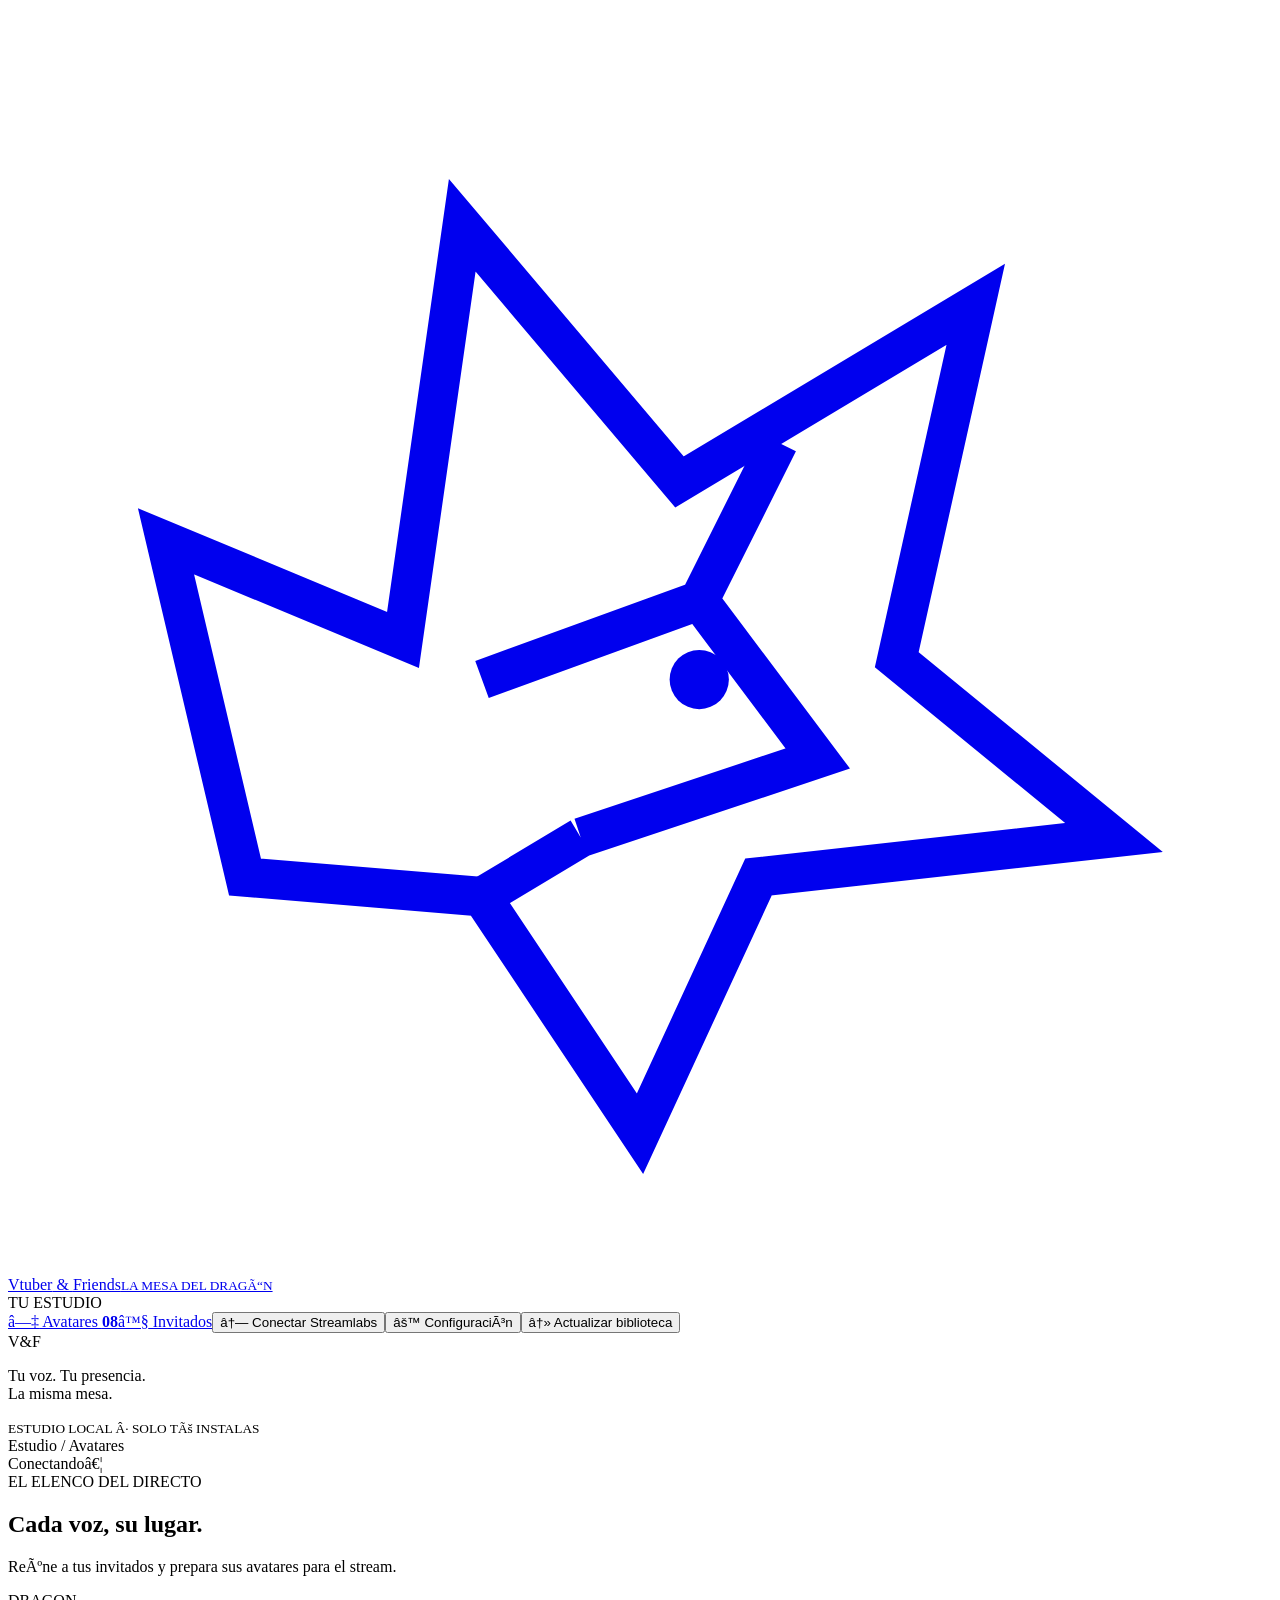
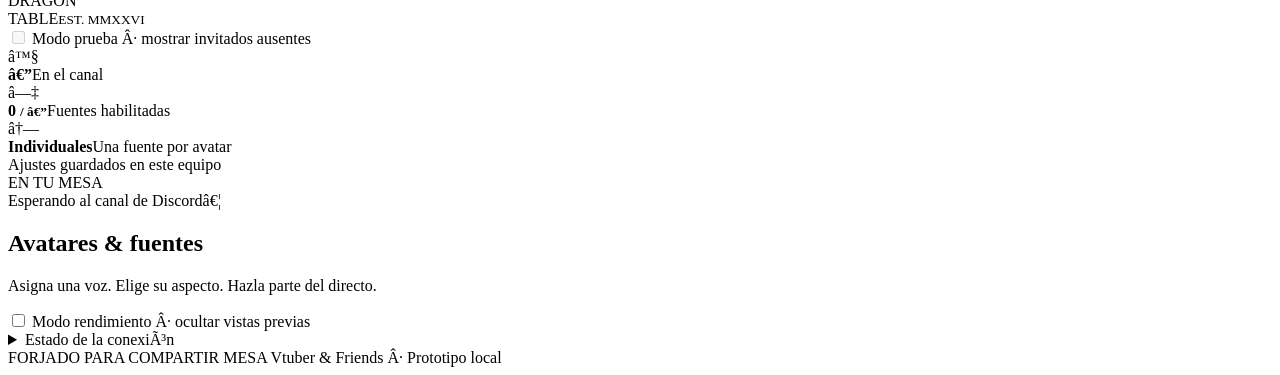
==== src/VtuberFriends/wwwroot/index.html @ 0a34852d "Add portable studio, layered Puppets and safe GitHub update bootstrap" ====
<!doctype html>
<html lang="es"><head><meta charset="utf-8"><meta name="viewport" content="width=device-width,initial-scale=1"><title>Vtuber & Friends Â· Panel</title><link rel="stylesheet" href="/panel.css?v=__UI_VERSION__"><link rel="stylesheet" href="/avatar.css?v=__UI_VERSION__"><link rel="stylesheet" href="/studio-layout.css?v=__UI_VERSION__"></head>
<body><aside class="sidebar">
<a class="brand" href="/"><svg viewBox="0 0 64 64" aria-hidden="true"><path d="M12 44 8 27l12 5 3-21 11 13 15-9-4 18 11 9-18 2-6 13-8-12Z" fill="none" stroke="currentColor" stroke-width="2"/><path d="m24 34 11-4 6 8-12 4m6-12 4-8M24 45l5-3" fill="none" stroke="currentColor" stroke-width="2"/><circle cx="35" cy="34" r="1.5" fill="currentColor"/></svg><span>Vtuber<span class="amp"> & </span>Friends<small>LA MESA DEL DRAGÃ“N</small></span></a>
<div class="nav-label">TU ESTUDIO</div><nav><a href="#cast" class="nav-active"><span>â—‡</span> Avatares <b>08</b></a><a href="#guests"><span>â™§</span> Invitados</a><button id="helpButton"><span>â†—</span> Conectar Streamlabs</button><button id="settingsButton"><span>âš™</span> ConfiguraciÃ³n</button><button id="refreshSounds"><span>â†»</span> Actualizar biblioteca</button></nav>
<div class="sidebar-bottom"><span class="crest">V&F</span><p>Tu voz. Tu presencia.<br>La misma mesa.</p><small>ESTUDIO LOCAL Â· SOLO TÃš INSTALAS</small></div></aside>
<main><header class="topbar"><div class="breadcrumb">Estudio <span>/</span> Avatares</div><div class="connection"><i id="connectionDot"></i><span id="connectionLabel">Conectandoâ€¦</span></div></header>
<section class="intro"><div><div class="eyebrow">EL ELENCO DEL DIRECTO</div><h1>Cada voz, su lugar.</h1><p>ReÃºne a tus invitados y prepara sus avatares para el stream.</p></div><div class="stamp"><span>DRAGON<br>TABLE</span><small>EST. MMXXVI</small></div></section>
<section class="source-test-tools"><label class="performance-toggle"><input id="testMode" type="checkbox" disabled> Modo prueba Â· mostrar invitados ausentes</label><p id="testModeNotice" role="status" hidden>PRUEBA ACTIVA EN STREAMLABS Â· Se muestran los avatares asignados con Â«MostrarÂ» activado. Sin voz ni sonidos de entrada/salida. DesactÃ­valo antes del directo. Al reiniciar la app queda apagado.</p></section>
<section class="overview"><div><span class="stat-icon">â™§</span><div><strong id="guestCount">â€”</strong><span>En el canal</span></div></div><div><span class="stat-icon">â—‡</span><div><strong id="activeCount">0 <small>/ â€”</small></strong><span>Fuentes habilitadas</span></div></div><div><span class="stat-icon">â†—</span><div><strong>Individuales</strong><span>Una fuente por avatar</span></div></div><div class="save-global"><i></i><span id="globalSave">Ajustes guardados en este equipo</span></div></section>
<section id="guests" class="guest-bar"><span class="section-kicker">EN TU MESA</span><div id="guestList"><span class="muted">Esperando al canal de Discordâ€¦</span></div></section>
<section id="cast"><div class="section-heading"><div><h2>Avatares & fuentes</h2><p>Asigna una voz. Elige su aspecto. Hazla parte del directo.</p></div><label class="performance-toggle"><input id="performanceMode" type="checkbox"> Modo rendimiento Â· ocultar vistas previas</label></div><div id="cards" class="cards"></div></section>
<details class="diagnostics"><summary>Estado de la conexiÃ³n</summary><p id="diagnosticSummary"></p><p id="audioHealthSummary"></p><div id="warningKinds"></div><pre id="diagnostics">Esperando datosâ€¦</pre></details>
<footer>FORJADO PARA COMPARTIR MESA <span>Vtuber & Friends Â· Prototipo local</span></footer></main>
<dialog id="help"><button id="closeHelp" class="close-dialog" aria-label="Cerrar">Ã—</button><div class="eyebrow">LISTO PARA EL DIRECTO</div><h2>Una fuente, un invitado.</h2><ol><li>Asigna un usuario a una tarjeta y activa <b>Mostrar</b>.</li><li>Pulsa <b>Copiar fuente</b>.</li><li>En Streamlabs aÃ±ade una <b>Fuente de navegador</b>, pega la URL y usa un tamaÃ±o de <b>1440 Ã— 1080</b> para HD (o 800 Ã— 600 para menor consumo).</li></ol><p>La fuente solo muestra el avatar y su nombre, con fondo transparente. La opacidad y los ajustes cambian en directo desde este panel.</p><p>Si el usuario sale del canal, su fuente queda transparente hasta que vuelva.</p></dialog>
<dialog id="settingsDialog" class="settings-dialog"><button type="button" data-close class="close-dialog" aria-label="Cerrar">Ã—</button><h2>ConfiguraciÃ³n de Discord</h2><p>Usa un bot oficial invitado a tu servidor, con acceso al canal de voz. Los invitados solo necesitan Discord.</p><form autocomplete="off"><label>Servidor (ID)<input name="guildId" inputmode="numeric" pattern="[0-9]{17,20}" required></label><label>Canal de voz (ID)<input name="channelId" inputmode="numeric" pattern="[0-9]{17,20}" required></label><label>Token del bot<input name="token" type="password" autocomplete="new-password" maxlength="512"></label><p>Para copiar IDs, activa el modo desarrollador de Discord. Crea e invita tu bot desde <a href="https://discord.com/developers/applications" target="_blank" rel="noopener noreferrer">Discord Developer Portal</a>. Al pegar otro token sustituyes el anterior.</p><div class="sound-actions"><button type="submit" class="copy-button">Guardar y conectar</button><button type="button" data-reconnect class="sound-button">Reconectar audio</button><button type="button" data-disconnect class="sound-button">Desconectar bot</button><button type="button" data-exit class="sound-button">Cerrar aplicaciÃ³n</button></div><p role="status" aria-live="polite"></p></form></dialog>
<div id="toast" role="status"></div><script type="module" src="/panel-lifetime.js?v=__UI_VERSION__"></script><script type="module" src="/panel.js?v=__UI_VERSION__"></script></body></html>
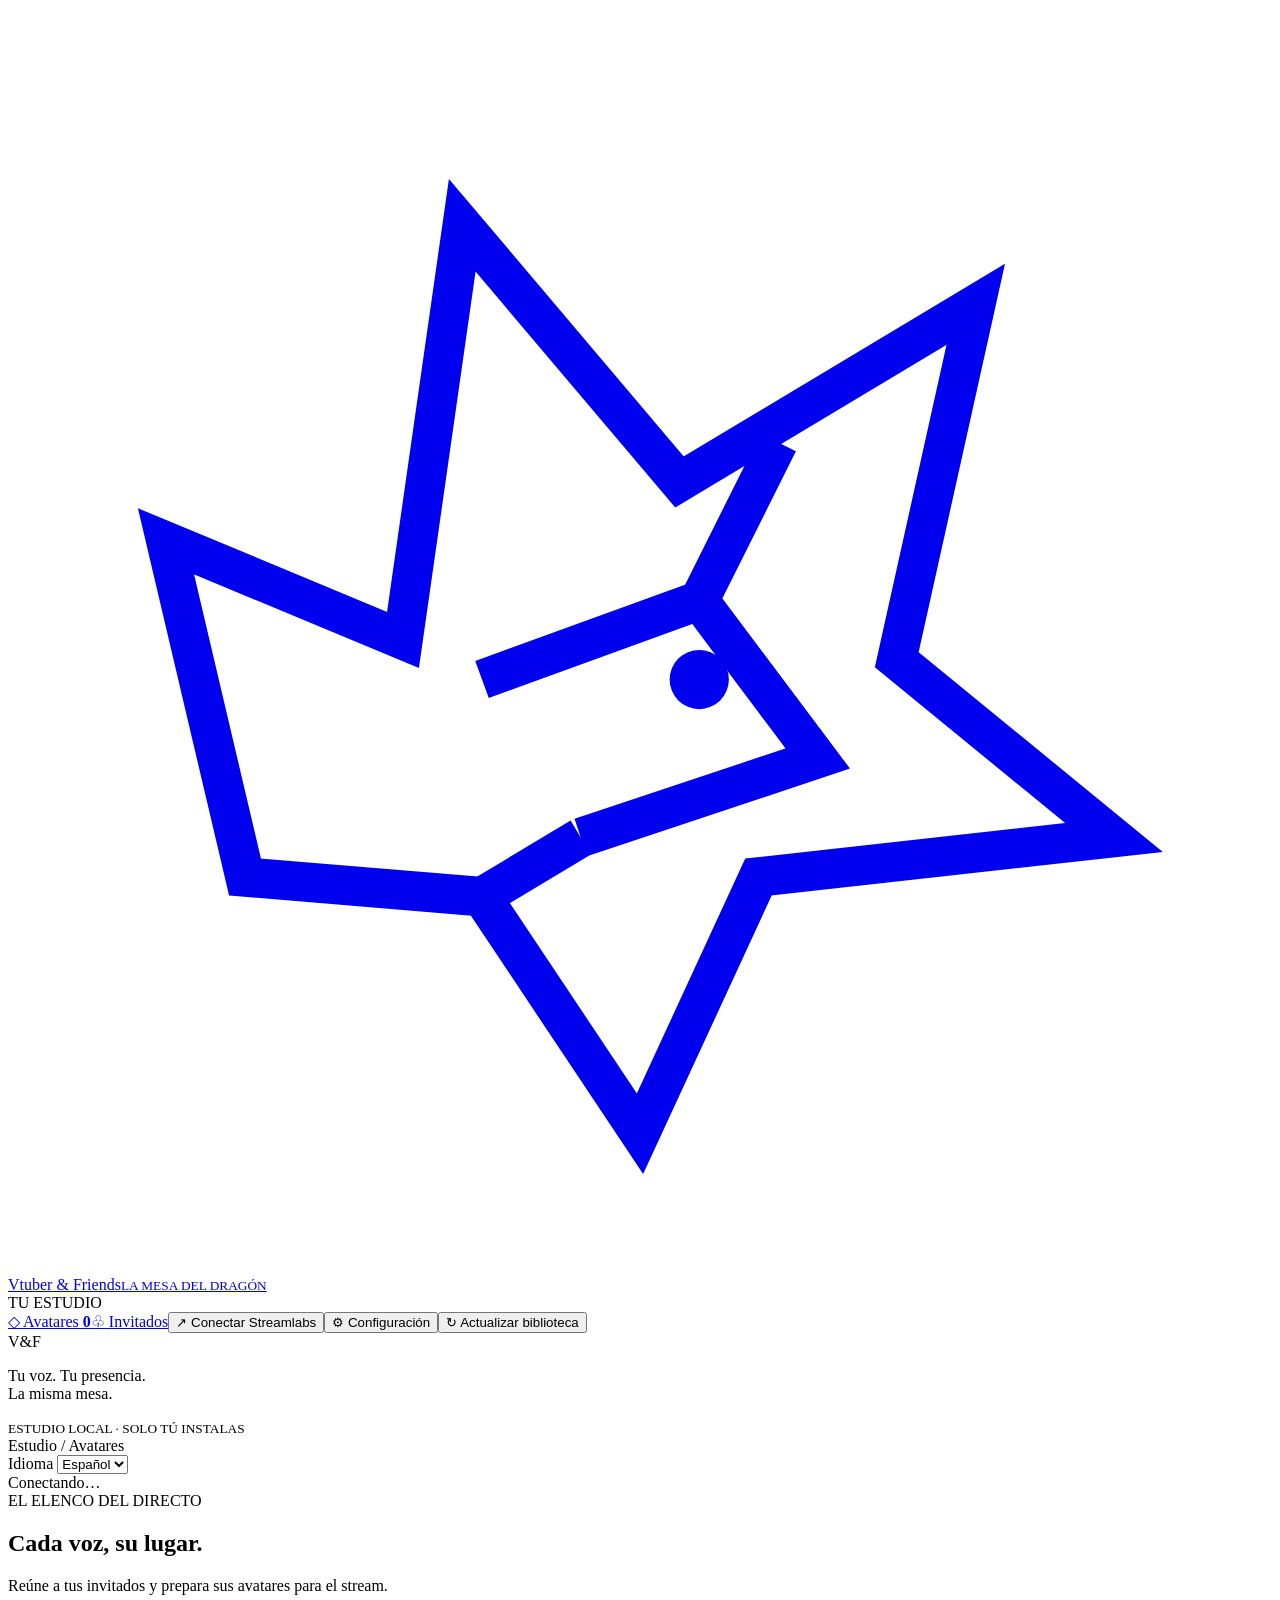
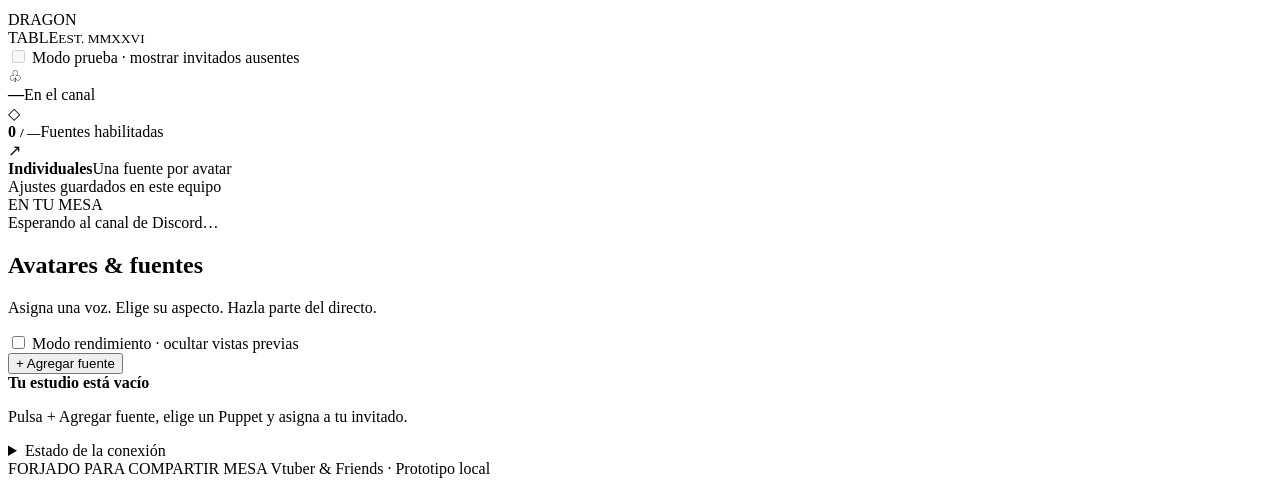
==== commit b0d4a65b: "Release 0.7.0 with safe updates, dynamic studio and bilingual interface" ====
--- a/src/VtuberFriends/wwwroot/index.html
+++ b/src/VtuberFriends/wwwroot/index.html
@@ -1,17 +1,17 @@
 <!doctype html>
-<html lang="es"><head><meta charset="utf-8"><meta name="viewport" content="width=device-width,initial-scale=1"><title>Vtuber & Friends Â· Panel</title><link rel="stylesheet" href="/panel.css?v=__UI_VERSION__"><link rel="stylesheet" href="/avatar.css?v=__UI_VERSION__"><link rel="stylesheet" href="/studio-layout.css?v=__UI_VERSION__"></head>
+<html lang="es"><head><meta charset="utf-8"><meta name="viewport" content="width=device-width,initial-scale=1"><title>Vtuber & Friends · Panel</title><link rel="stylesheet" href="/panel.css?v=__UI_VERSION__"><link rel="stylesheet" href="/avatar.css?v=__UI_VERSION__"><link rel="stylesheet" href="/studio-layout.css?v=__UI_VERSION__"></head>
 <body><aside class="sidebar">
-<a class="brand" href="/"><svg viewBox="0 0 64 64" aria-hidden="true"><path d="M12 44 8 27l12 5 3-21 11 13 15-9-4 18 11 9-18 2-6 13-8-12Z" fill="none" stroke="currentColor" stroke-width="2"/><path d="m24 34 11-4 6 8-12 4m6-12 4-8M24 45l5-3" fill="none" stroke="currentColor" stroke-width="2"/><circle cx="35" cy="34" r="1.5" fill="currentColor"/></svg><span>Vtuber<span class="amp"> & </span>Friends<small>LA MESA DEL DRAGÃ“N</small></span></a>
-<div class="nav-label">TU ESTUDIO</div><nav><a href="#cast" class="nav-active"><span>â—‡</span> Avatares <b>08</b></a><a href="#guests"><span>â™§</span> Invitados</a><button id="helpButton"><span>â†—</span> Conectar Streamlabs</button><button id="settingsButton"><span>âš™</span> ConfiguraciÃ³n</button><button id="refreshSounds"><span>â†»</span> Actualizar biblioteca</button></nav>
-<div class="sidebar-bottom"><span class="crest">V&F</span><p>Tu voz. Tu presencia.<br>La misma mesa.</p><small>ESTUDIO LOCAL Â· SOLO TÃš INSTALAS</small></div></aside>
-<main><header class="topbar"><div class="breadcrumb">Estudio <span>/</span> Avatares</div><div class="connection"><i id="connectionDot"></i><span id="connectionLabel">Conectandoâ€¦</span></div></header>
-<section class="intro"><div><div class="eyebrow">EL ELENCO DEL DIRECTO</div><h1>Cada voz, su lugar.</h1><p>ReÃºne a tus invitados y prepara sus avatares para el stream.</p></div><div class="stamp"><span>DRAGON<br>TABLE</span><small>EST. MMXXVI</small></div></section>
-<section class="source-test-tools"><label class="performance-toggle"><input id="testMode" type="checkbox" disabled> Modo prueba Â· mostrar invitados ausentes</label><p id="testModeNotice" role="status" hidden>PRUEBA ACTIVA EN STREAMLABS Â· Se muestran los avatares asignados con Â«MostrarÂ» activado. Sin voz ni sonidos de entrada/salida. DesactÃ­valo antes del directo. Al reiniciar la app queda apagado.</p></section>
-<section class="overview"><div><span class="stat-icon">â™§</span><div><strong id="guestCount">â€”</strong><span>En el canal</span></div></div><div><span class="stat-icon">â—‡</span><div><strong id="activeCount">0 <small>/ â€”</small></strong><span>Fuentes habilitadas</span></div></div><div><span class="stat-icon">â†—</span><div><strong>Individuales</strong><span>Una fuente por avatar</span></div></div><div class="save-global"><i></i><span id="globalSave">Ajustes guardados en este equipo</span></div></section>
-<section id="guests" class="guest-bar"><span class="section-kicker">EN TU MESA</span><div id="guestList"><span class="muted">Esperando al canal de Discordâ€¦</span></div></section>
-<section id="cast"><div class="section-heading"><div><h2>Avatares & fuentes</h2><p>Asigna una voz. Elige su aspecto. Hazla parte del directo.</p></div><label class="performance-toggle"><input id="performanceMode" type="checkbox"> Modo rendimiento Â· ocultar vistas previas</label></div><div id="cards" class="cards"></div></section>
-<details class="diagnostics"><summary>Estado de la conexiÃ³n</summary><p id="diagnosticSummary"></p><p id="audioHealthSummary"></p><div id="warningKinds"></div><pre id="diagnostics">Esperando datosâ€¦</pre></details>
-<footer>FORJADO PARA COMPARTIR MESA <span>Vtuber & Friends Â· Prototipo local</span></footer></main>
-<dialog id="help"><button id="closeHelp" class="close-dialog" aria-label="Cerrar">Ã—</button><div class="eyebrow">LISTO PARA EL DIRECTO</div><h2>Una fuente, un invitado.</h2><ol><li>Asigna un usuario a una tarjeta y activa <b>Mostrar</b>.</li><li>Pulsa <b>Copiar fuente</b>.</li><li>En Streamlabs aÃ±ade una <b>Fuente de navegador</b>, pega la URL y usa un tamaÃ±o de <b>1440 Ã— 1080</b> para HD (o 800 Ã— 600 para menor consumo).</li></ol><p>La fuente solo muestra el avatar y su nombre, con fondo transparente. La opacidad y los ajustes cambian en directo desde este panel.</p><p>Si el usuario sale del canal, su fuente queda transparente hasta que vuelva.</p></dialog>
-<dialog id="settingsDialog" class="settings-dialog"><button type="button" data-close class="close-dialog" aria-label="Cerrar">Ã—</button><h2>ConfiguraciÃ³n de Discord</h2><p>Usa un bot oficial invitado a tu servidor, con acceso al canal de voz. Los invitados solo necesitan Discord.</p><form autocomplete="off"><label>Servidor (ID)<input name="guildId" inputmode="numeric" pattern="[0-9]{17,20}" required></label><label>Canal de voz (ID)<input name="channelId" inputmode="numeric" pattern="[0-9]{17,20}" required></label><label>Token del bot<input name="token" type="password" autocomplete="new-password" maxlength="512"></label><p>Para copiar IDs, activa el modo desarrollador de Discord. Crea e invita tu bot desde <a href="https://discord.com/developers/applications" target="_blank" rel="noopener noreferrer">Discord Developer Portal</a>. Al pegar otro token sustituyes el anterior.</p><div class="sound-actions"><button type="submit" class="copy-button">Guardar y conectar</button><button type="button" data-reconnect class="sound-button">Reconectar audio</button><button type="button" data-disconnect class="sound-button">Desconectar bot</button><button type="button" data-exit class="sound-button">Cerrar aplicaciÃ³n</button></div><p role="status" aria-live="polite"></p></form></dialog>
+<a class="brand" href="/"><svg viewBox="0 0 64 64" aria-hidden="true"><path d="M12 44 8 27l12 5 3-21 11 13 15-9-4 18 11 9-18 2-6 13-8-12Z" fill="none" stroke="currentColor" stroke-width="2"/><path d="m24 34 11-4 6 8-12 4m6-12 4-8M24 45l5-3" fill="none" stroke="currentColor" stroke-width="2"/><circle cx="35" cy="34" r="1.5" fill="currentColor"/></svg><span>Vtuber<span class="amp"> & </span>Friends<small>LA MESA DEL DRAGÓN</small></span></a>
+<div class="nav-label">TU ESTUDIO</div><nav><a href="#cast" class="nav-active"><span>◇</span> Avatares <b>0</b></a><a href="#guests"><span>♧</span> Invitados</a><button id="helpButton"><span>↗</span> Conectar Streamlabs</button><button id="settingsButton"><span>⚙</span> Configuración</button><button id="refreshSounds"><span>↻</span> Actualizar biblioteca</button></nav>
+<div class="sidebar-bottom"><span class="crest">V&F</span><p>Tu voz. Tu presencia.<br>La misma mesa.</p><small>ESTUDIO LOCAL · SOLO TÚ INSTALAS</small></div></aside>
+<main><header class="topbar"><div class="breadcrumb">Estudio <span>/</span> Avatares</div><label class="language-control">Idioma <select id="languageSelect" aria-label="Idioma"><option value="es">Español</option><option value="en">English</option></select></label><div class="connection"><i id="connectionDot"></i><span id="connectionLabel">Conectando…</span></div></header>
+<section class="intro"><div><div class="eyebrow">EL ELENCO DEL DIRECTO</div><h1>Cada voz, su lugar.</h1><p>Reúne a tus invitados y prepara sus avatares para el stream.</p></div><div class="stamp"><span>DRAGON<br>TABLE</span><small>EST. MMXXVI</small></div></section>
+<section class="source-test-tools"><label class="performance-toggle"><input id="testMode" type="checkbox" disabled> Modo prueba · mostrar invitados ausentes</label><p id="testModeNotice" role="status" hidden>PRUEBA ACTIVA EN STREAMLABS · Se muestran los avatares asignados con «Mostrar» activado. Sin voz ni sonidos de entrada/salida. Desactívalo antes del directo. Al reiniciar la app queda apagado.</p></section>
+<section class="overview"><div><span class="stat-icon">♧</span><div><strong id="guestCount">—</strong><span>En el canal</span></div></div><div><span class="stat-icon">◇</span><div><strong id="activeCount">0 <small>/ —</small></strong><span>Fuentes habilitadas</span></div></div><div><span class="stat-icon">↗</span><div><strong>Individuales</strong><span>Una fuente por avatar</span></div></div><div class="save-global"><i></i><span id="globalSave">Ajustes guardados en este equipo</span></div></section>
+<section id="guests" class="guest-bar"><span class="section-kicker">EN TU MESA</span><div id="guestList"><span class="muted">Esperando al canal de Discord…</span></div></section>
+<section id="cast"><div class="section-heading"><div><h2>Avatares & fuentes</h2><p>Asigna una voz. Elige su aspecto. Hazla parte del directo.</p></div><label class="performance-toggle"><input id="performanceMode" type="checkbox"> Modo rendimiento · ocultar vistas previas</label></div><div class="source-actions"><button id="addSource" type="button" class="copy-button">+ Agregar fuente</button></div><div id="emptySources" class="empty-sources"><strong>Tu estudio está vacío</strong><p>Pulsa + Agregar fuente, elige un Puppet y asigna a tu invitado.</p></div><div id="cards" class="cards"></div></section>
+<details class="diagnostics"><summary>Estado de la conexión</summary><p id="diagnosticSummary"></p><p id="audioHealthSummary"></p><div id="warningKinds"></div><pre id="diagnostics">Esperando datos…</pre></details>
+<footer>FORJADO PARA COMPARTIR MESA <span>Vtuber & Friends · Prototipo local</span></footer></main>
+<dialog id="help"><button id="closeHelp" class="close-dialog" aria-label="Cerrar">×</button><div class="eyebrow">LISTO PARA EL DIRECTO</div><h2>Una fuente, un invitado.</h2><ol><li>Asigna un usuario a una tarjeta y activa <b>Mostrar</b>.</li><li>Pulsa <b>Copiar fuente</b>.</li><li>En Streamlabs añade una <b>Fuente de navegador</b>, pega la URL y usa un tamaño de <b>1440 × 1080</b> para HD (o 800 × 600 para menor consumo).</li></ol><p>La fuente solo muestra el avatar y su nombre, con fondo transparente. La opacidad y los ajustes cambian en directo desde este panel.</p><p>Si el usuario sale del canal, su fuente queda transparente hasta que vuelva.</p></dialog>
+<dialog id="settingsDialog" class="settings-dialog"><button type="button" data-close class="close-dialog" aria-label="Cerrar">×</button><h2>Configuración de Discord</h2><p>Usa un bot oficial invitado a tu servidor, con acceso al canal de voz. Los invitados solo necesitan Discord.</p><form autocomplete="off"><label>Servidor (ID)<input name="guildId" inputmode="numeric" pattern="[0-9]{17,20}" required></label><label>Canal de voz (ID)<input name="channelId" inputmode="numeric" pattern="[0-9]{17,20}" required></label><label>Token del bot<input name="token" type="password" autocomplete="new-password" maxlength="512"></label><p>Para copiar IDs, activa el modo desarrollador de Discord. Crea e invita tu bot desde <a href="https://discord.com/developers/applications" target="_blank" rel="noopener noreferrer">Discord Developer Portal</a>. Al pegar otro token sustituyes el anterior.</p><div class="sound-actions"><button type="submit" class="copy-button">Guardar y conectar</button><button type="button" data-reconnect class="sound-button">Reconectar audio</button><button type="button" data-disconnect class="sound-button">Desconectar bot</button><button type="button" data-exit class="sound-button">Cerrar aplicación</button></div><p role="status" aria-live="polite"></p></form></dialog>
 <div id="toast" role="status"></div><script type="module" src="/panel-lifetime.js?v=__UI_VERSION__"></script><script type="module" src="/panel.js?v=__UI_VERSION__"></script></body></html>
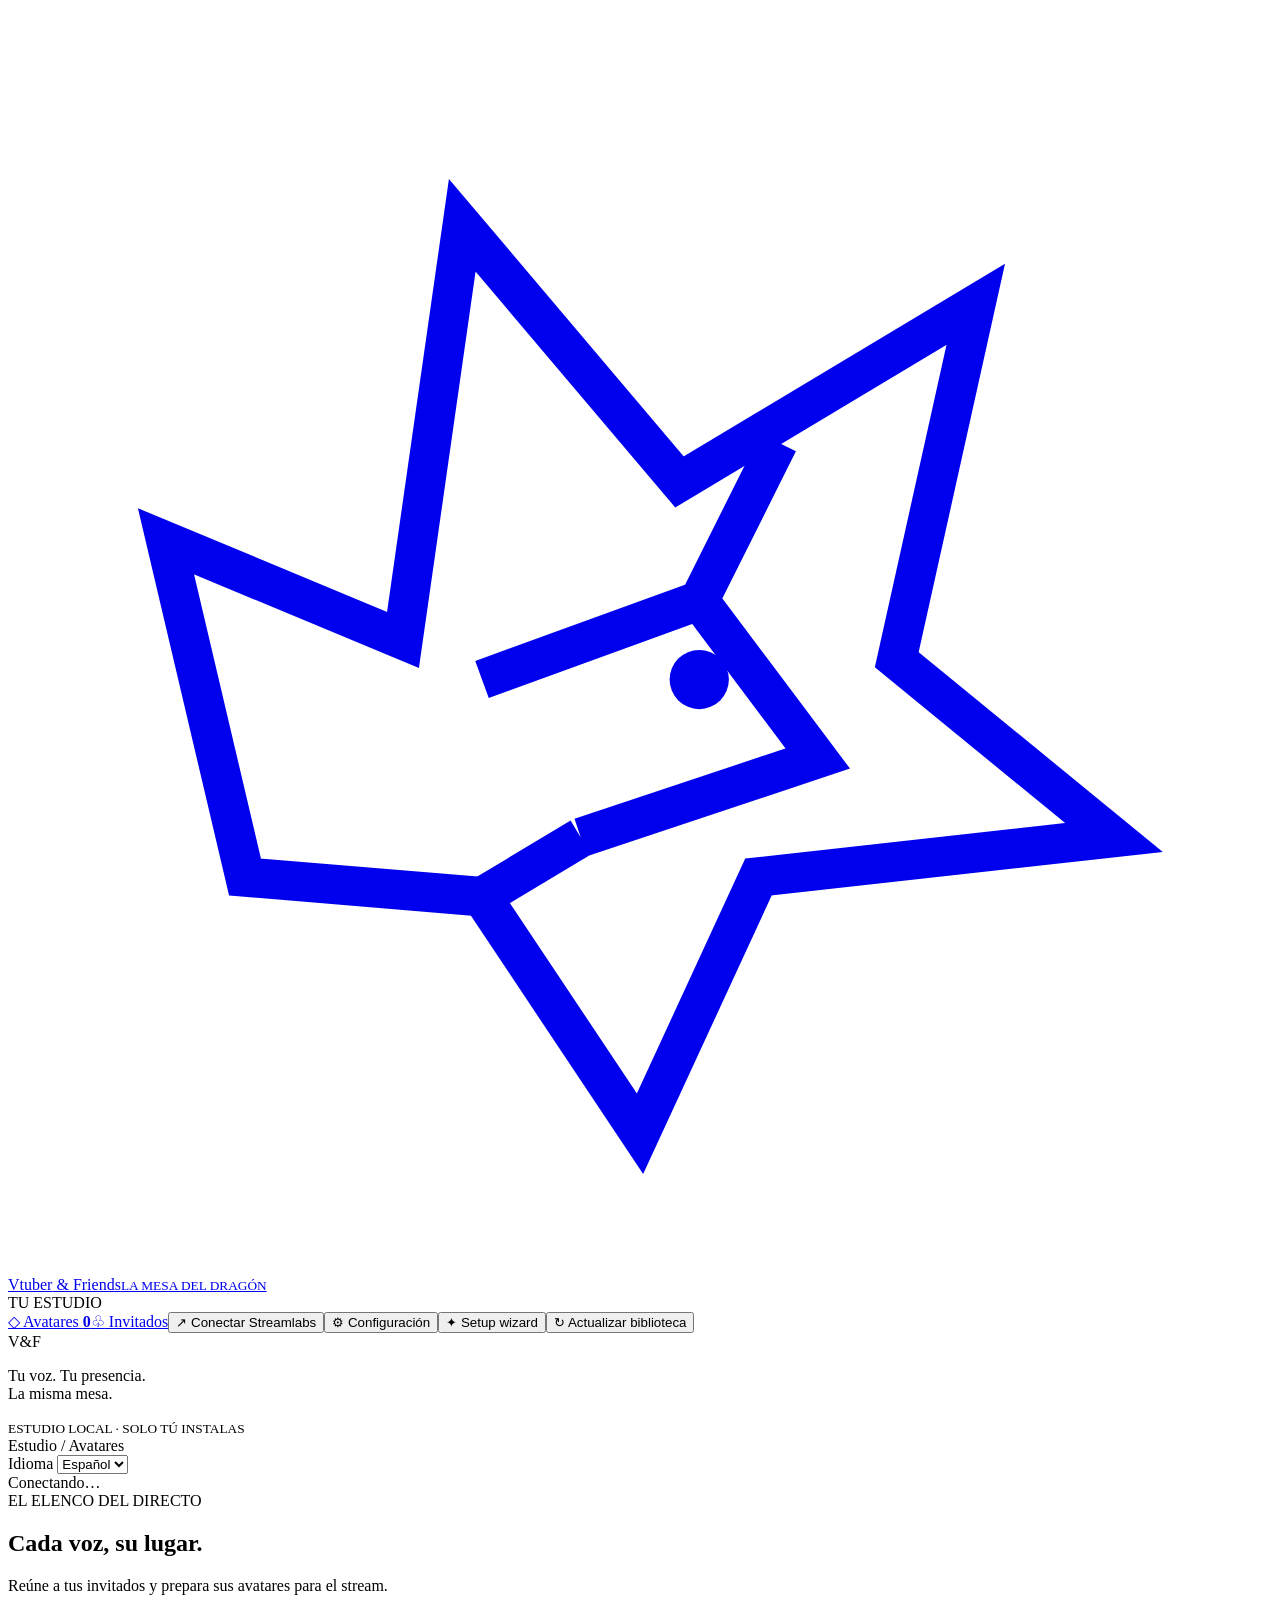
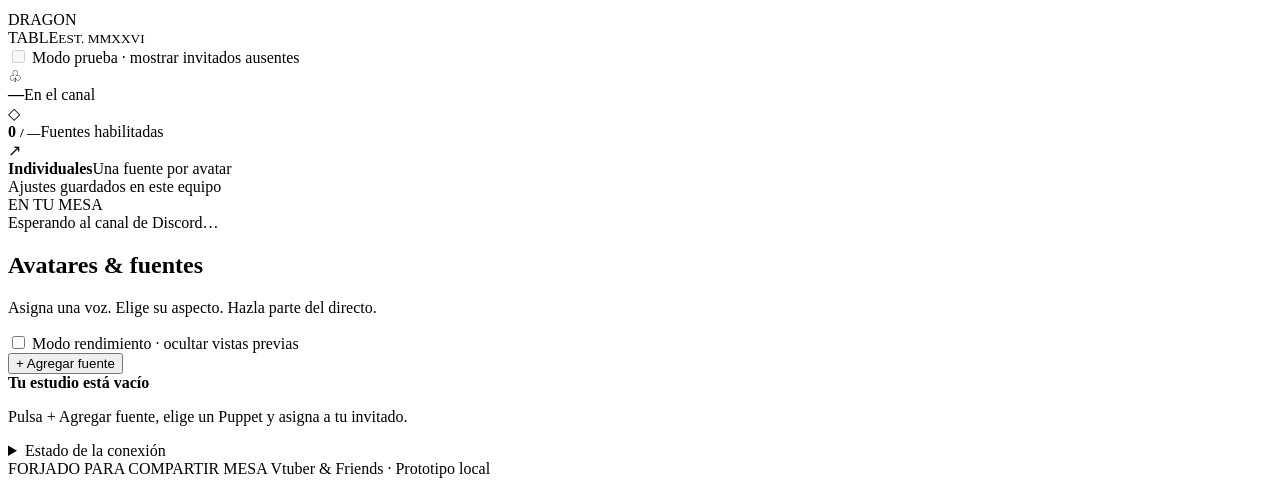
==== commit 71679bdb: "Add bilingual first-run setup wizard and guided first avatar for 0.8.0" ====
--- a/src/VtuberFriends/wwwroot/index.html
+++ b/src/VtuberFriends/wwwroot/index.html
@@ -1,8 +1,8 @@
 <!doctype html>
-<html lang="es"><head><meta charset="utf-8"><meta name="viewport" content="width=device-width,initial-scale=1"><title>Vtuber & Friends · Panel</title><link rel="stylesheet" href="/panel.css?v=__UI_VERSION__"><link rel="stylesheet" href="/avatar.css?v=__UI_VERSION__"><link rel="stylesheet" href="/studio-layout.css?v=__UI_VERSION__"></head>
+<html lang="es"><head><meta charset="utf-8"><meta name="viewport" content="width=device-width,initial-scale=1"><title>Vtuber & Friends · Panel</title><link rel="stylesheet" href="/panel.css?v=__UI_VERSION__"><link rel="stylesheet" href="/avatar.css?v=__UI_VERSION__"><link rel="stylesheet" href="/studio-layout.css?v=__UI_VERSION__"><link rel="stylesheet" href="/setup-wizard.css?v=__UI_VERSION__"></head>
 <body><aside class="sidebar">
 <a class="brand" href="/"><svg viewBox="0 0 64 64" aria-hidden="true"><path d="M12 44 8 27l12 5 3-21 11 13 15-9-4 18 11 9-18 2-6 13-8-12Z" fill="none" stroke="currentColor" stroke-width="2"/><path d="m24 34 11-4 6 8-12 4m6-12 4-8M24 45l5-3" fill="none" stroke="currentColor" stroke-width="2"/><circle cx="35" cy="34" r="1.5" fill="currentColor"/></svg><span>Vtuber<span class="amp"> & </span>Friends<small>LA MESA DEL DRAGÓN</small></span></a>
-<div class="nav-label">TU ESTUDIO</div><nav><a href="#cast" class="nav-active"><span>◇</span> Avatares <b>0</b></a><a href="#guests"><span>♧</span> Invitados</a><button id="helpButton"><span>↗</span> Conectar Streamlabs</button><button id="settingsButton"><span>⚙</span> Configuración</button><button id="refreshSounds"><span>↻</span> Actualizar biblioteca</button></nav>
+<div class="nav-label">TU ESTUDIO</div><nav><a href="#cast" class="nav-active"><span>◇</span> Avatares <b>0</b></a><a href="#guests"><span>♧</span> Invitados</a><button id="helpButton"><span>↗</span> Conectar Streamlabs</button><button id="settingsButton"><span>⚙</span> Configuración</button><button type="button" data-setup-wizard><span>✦</span> Setup wizard</button><button id="refreshSounds"><span>↻</span> Actualizar biblioteca</button></nav>
 <div class="sidebar-bottom"><span class="crest">V&F</span><p>Tu voz. Tu presencia.<br>La misma mesa.</p><small>ESTUDIO LOCAL · SOLO TÚ INSTALAS</small></div></aside>
 <main><header class="topbar"><div class="breadcrumb">Estudio <span>/</span> Avatares</div><label class="language-control">Idioma <select id="languageSelect" aria-label="Idioma"><option value="es">Español</option><option value="en">English</option></select></label><div class="connection"><i id="connectionDot"></i><span id="connectionLabel">Conectando…</span></div></header>
 <section class="intro"><div><div class="eyebrow">EL ELENCO DEL DIRECTO</div><h1>Cada voz, su lugar.</h1><p>Reúne a tus invitados y prepara sus avatares para el stream.</p></div><div class="stamp"><span>DRAGON<br>TABLE</span><small>EST. MMXXVI</small></div></section>
